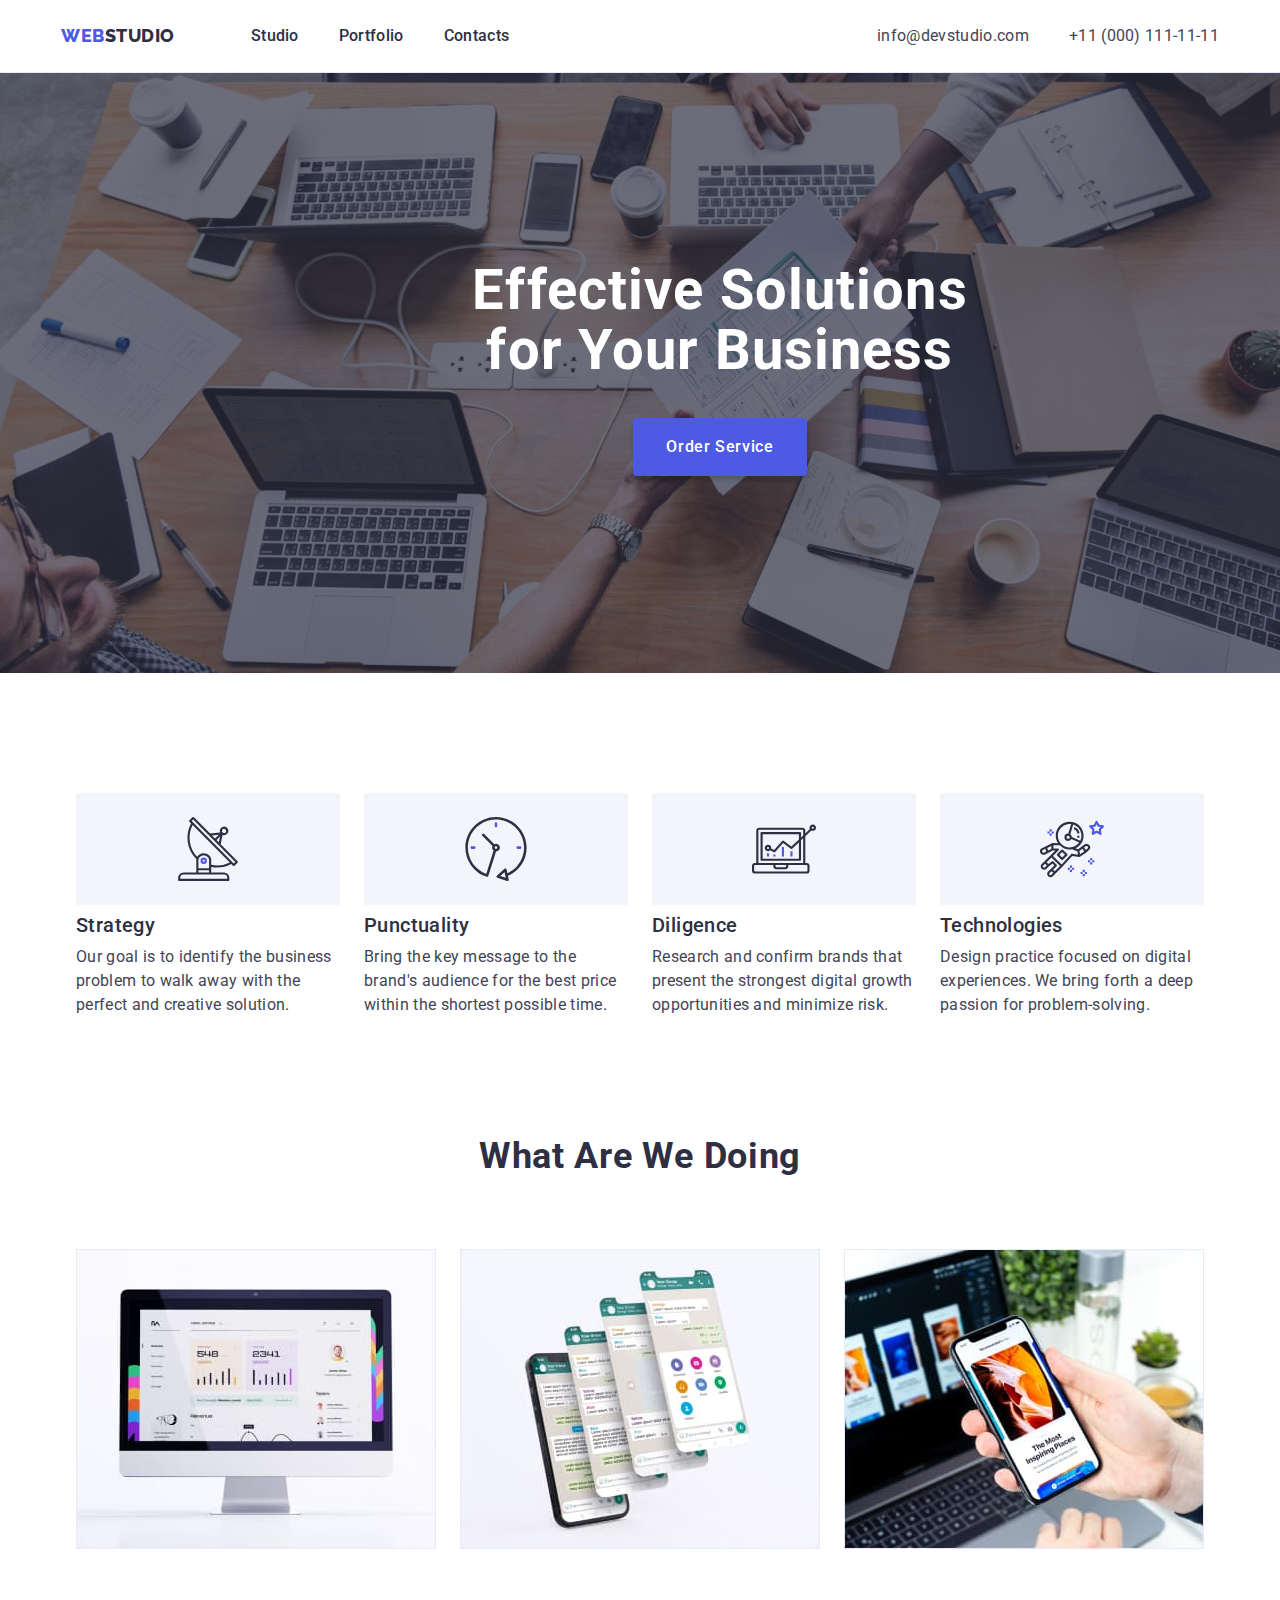
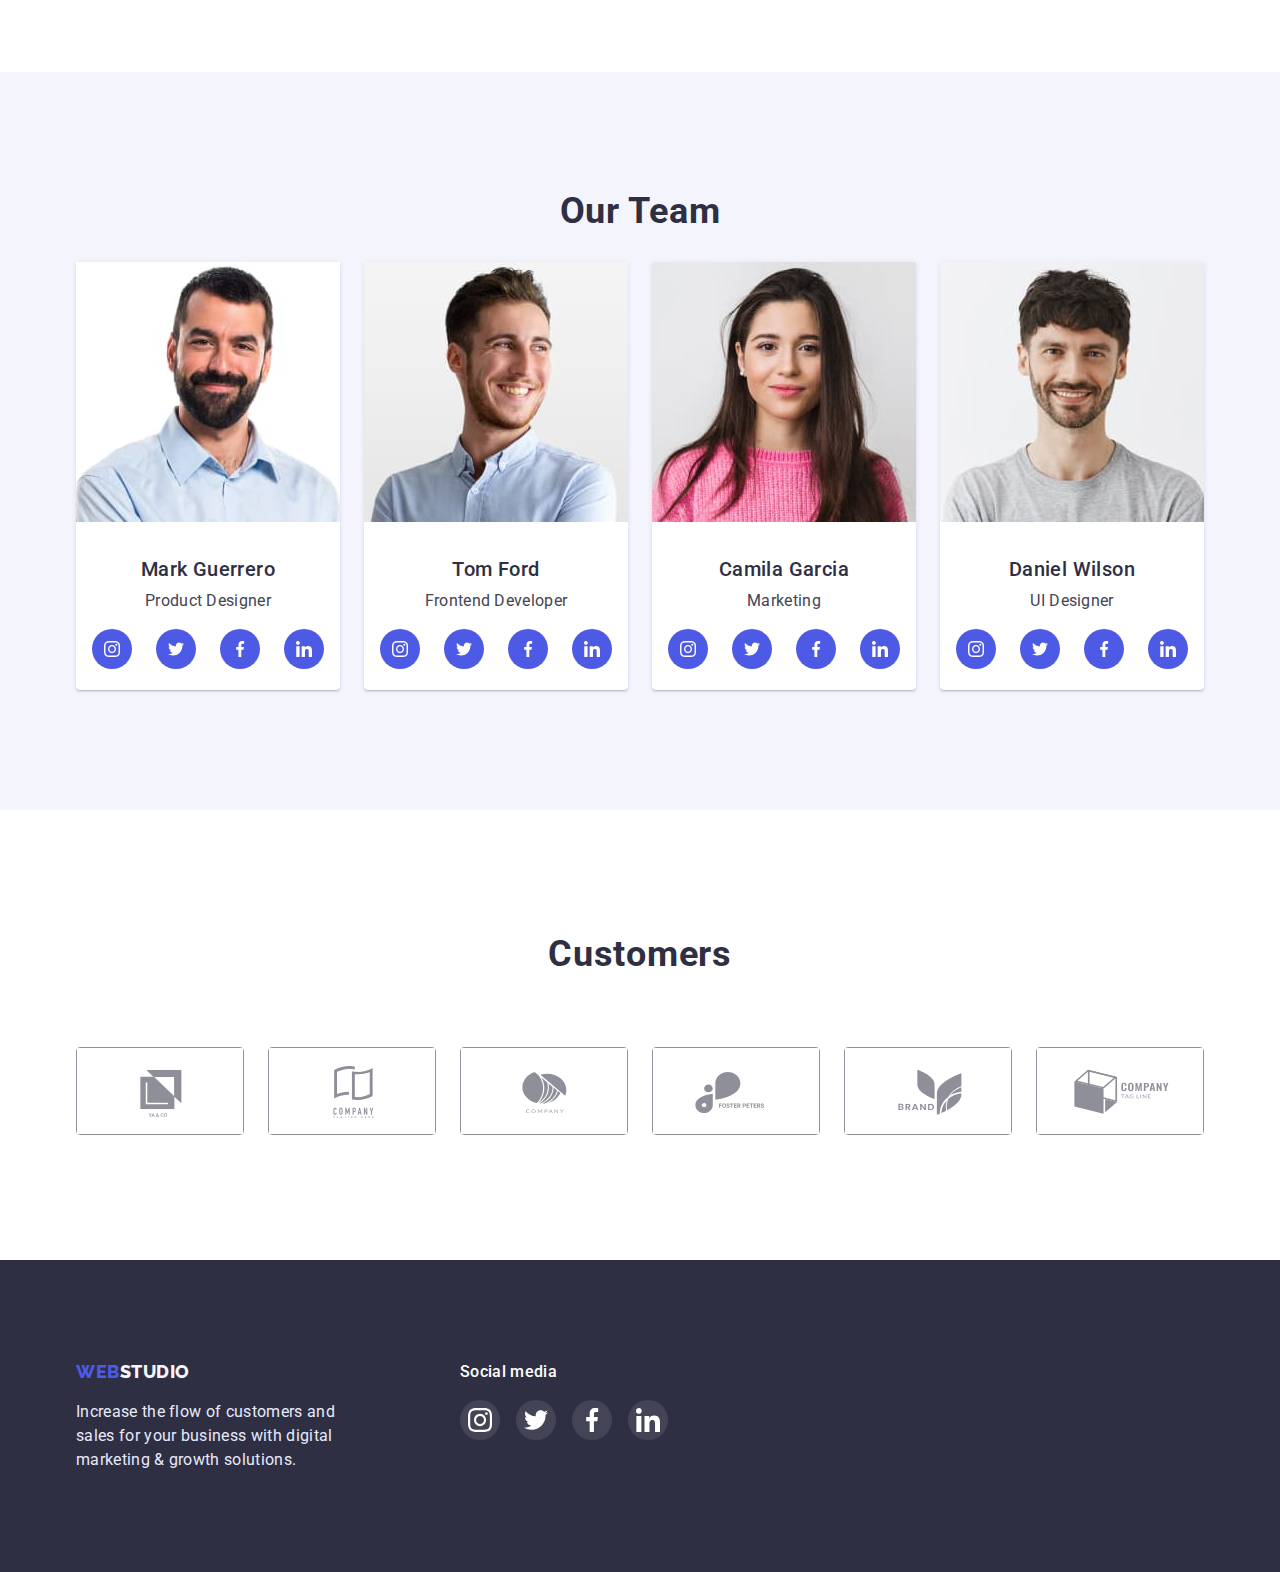
==== index.html @ 6d1bbf0f "Initial commit" ====
<!DOCTYPE html>
<html lang="en">

<head>
    <meta charset="UTF-8">
    <meta http-equiv="X-UA-Compatible" content="IE=edge">
    <meta name="viewport" content="width=device-width, initial-scale=1.0">
    <title>Studio</title>
    <link rel="preconnect" href="https://fonts.googleapis.com">
    <link rel="preconnect" href="https://fonts.gstatic.com" crossorigin>
    <link
        href="https://fonts.googleapis.com/css2?family=Raleway:wght@800&family=Roboto:wght@400;500;700;900&display=swap"
        rel="stylesheet">
    <link rel="stylesheet"
        href="https://cdnjs.cloudflare.com/ajax/libs/modern-normalize/1.1.0/modern-normalize.min.css">
    <link rel="stylesheet" href="./css/main.css">
</head>

<body>

    <header class="header">

        <div class="header-container">
            <nav class="header-nav">
                <a href="./index.html" class="logo">Web<span class="logo-header">Studio</span></a>
                <ul class="header-link list">
                    <li class="item"><a href="./index.html" class="link">Studio</a></li>
                    <li class="item"><a href="./portfolio.html" class="link">Portfolio</a></li>
                    <li class="item"><a href="" class="link">Contacts</a></li>
                </ul>
            </nav>

            <ul class="header-contacts list">
                <li class="item">
                    <a href="mailto:info@devstudio.com" class="contact-link">info@devstudio.com</a>
                </li>
                <li class="item">
                    <a href="tel:+110001111111" class="contact-link">+11 (000) 111-11-11</a>
                </li>
            </ul>
        </div>

    </header>

    <main>

        <section class="hero-section">
            <div class="hero-container">
                <h1 class="hero-text">Effective Solutions for Your Business</h1>
                <button type="button" class="hero-button">Order Service</button>
            </div>
        </section>

        <section class="about-section section">
            <div class="about-container">
                <h2 class="about-text">About section</h2>
                <ul class="about-title list">
                    <li class="item antenna">
                        <h3 class="subtitle no-margin">Strategy</h3>
                        <p class="text no-margin">
                            Our goal is to identify the business
                            problem to walk away with the perfect and creative solution.
                        </p>
                    </li>
                    <li class="item clock">
                        <h3 class="subtitle no-margin">Punctuality</h3>
                        <p class="text no-margin">
                            Bring the key message to the brand's audience for the best price
                            within the shortest possible time.
                        </p>
                    </li>
                    <li class="item diagram">
                        <h3 class="subtitle no-margin">Diligence</h3>
                        <p class="text no-margin">
                            Research and confirm brands that present the strongest digital growth
                            opportunities and minimize risk.
                        </p>
                    </li>
                    <li class="item astronaut">
                        <h3 class="subtitle no-margin">Technologies</h3>
                        <p class="text no-margin">
                            Design practice focused on digital experiences.
                            We bring forth a deep passion for problem-solving.
                        </p>
                    </li>
                </ul>
            </div>
        </section>

        <section class="picture-section section">
            <div class="picture-container">
                <h2 class="picture-title">what are we doing</h2>
                <ul class="picture list">
                    <li class="item">
                        <img class="img" src="./images/img1.jpg" alt="" width="360" height="300">
                    </li>
                    <li class="item">
                        <img class="img" src="./images/img2.jpg" alt="" width="360" height="300">
                    </li>
                    <li class="item">
                        <img class="img" src="./images/img3.jpg" alt="" width="360" height="300">
                    </li>
                </ul>
            </div>
        </section>

        <section class="team-section section">
            <div class="team-container">
                <h2 class="team-title">Our Team</h2>
                <ul class="team-cards list">
                    <li class="item">
                        <img src="./images/person1.jpg" alt="Mark Guerrero">
                        <h3 class="team-name no-margin">Mark Guerrero</h3>
                        <p class="team-job no-margin">Product Designer</p>
                        <div class="team-icon">
                            <ul class="link-list list">
                                <li class="item-icon">
                                    <a href="https://www.instagram.com/" class="icon-link">
                                        <svg class="instagram icon">
                                            <use href="./images/symbol-defs.svg#instagram"></use>
                                        </svg>
                                    </a>
                                </li>
                            
                                <li class="item-icon">
                                    <a href="https://twitter.com/" class="icon-link">
                                        <svg class="twitter icon">
                                            <use href="./images/symbol-defs.svg#twitter"></use>
                                        </svg>
                                    </a>
                                </li>
                            
                                <li class="item-icon">
                                    <a href="https://www.facebook.com/" class="icon-link">
                                        <svg class="facebook icon">
                                            <use href="./images/symbol-defs.svg#facebook"></use>
                                        </svg>
                                    </a>
                            </li>
                            
                                <li class="item-icon">
                                    <a href="https://www.linkedin.com/" class="icon-link">
                                        <svg class="linkedin icon">
                                            <use href="./images/symbol-defs.svg#linkedin"></use>
                                        </svg>
                                    </a>
                                </li>
                            </ul>
                        </div>
                    </li>
                    <li class="item">
                        <img src="./images/person2.jpg" alt="Tom Ford">
                        <h3 class="team-name no-margin">Tom Ford</h3>
                        <p class="team-job no-margin">Frontend Developer</p>
                        <div class="team-icon">
                            <ul class="link-list list">
                                <li class="item-icon">
                                    <a href="https://www.instagram.com/" class="icon-link">
                                        <svg class="instagram icon">
                                            <use href="./images/symbol-defs.svg#instagram"></use>
                                        </svg>
                                    </a>
                                </li>
                                
                                <li class="item-icon">
                                    <a href="https://twitter.com/" class="icon-link">
                                        <svg class="twitter icon">
                                            <use href="./images/symbol-defs.svg#twitter"></use>
                                        </svg>
                                    </a>
                                </li>
                                
                                <li class="item-icon">
                                    <a href="https://www.facebook.com/" class="icon-link">
                                        <svg class="facebook icon">
                                            <use href="./images/symbol-defs.svg#facebook"></use>
                                        </svg>
                                    </a>
                                </li>
                                
                                <li class="item-icon">
                                    <a href="https://www.linkedin.com/" class="icon-link">
                                        <svg class="linkedin icon">
                                            <use href="./images/symbol-defs.svg#linkedin"></use>
                                        </svg>
                                    </a>
                                </li>
                            </ul>
                        </div>
                    </li>
                    <li class="item">
                        <img src="./images/person3.jpg" alt="Camila Garcia">
                        <h3 class="team-name no-margin">Camila Garcia</h3>
                        <p class="team-job no-margin">Marketing</p>
                        <div class="team-icon">
                            <ul class="link-list list">
                                <li class="item-icon">
                                    <a href="https://www.instagram.com/" class="icon-link">
                                        <svg class="instagram icon">
                                            <use href="./images/symbol-defs.svg#instagram"></use>
                                        </svg>
                                    </a>
                                </li>
                                
                                <li class="item-icon">
                                    <a href="https://twitter.com/" class="icon-link">
                                        <svg class="twitter icon">
                                            <use href="./images/symbol-defs.svg#twitter"></use>
                                        </svg>
                                    </a>
                                </li>
                                
                                <li class="item-icon">
                                    <a href="https://www.facebook.com/" class="icon-link">
                                        <svg class="facebook icon">
                                            <use href="./images/symbol-defs.svg#facebook"></use>
                                        </svg>
                                    </a>
                                </li>
                                
                                <li class="item-icon">
                                    <a href="https://www.linkedin.com/" class="icon-link">
                                        <svg class="linkedin icon">
                                            <use href="./images/symbol-defs.svg#linkedin"></use>
                                        </svg>
                                    </a>
                                </li>
                            </ul>
                        </div>
                    </li>
                    <li class="item">
                        <img src="./images/person4.jpg" alt="Daniel Wilson">
                        <h3 class="team-name no-margin">Daniel Wilson</h3>
                        <p class="team-job no-margin">UI Designer</p>
                        <div class="team-icon">
                            <ul class="link-list list">
                                <li class="item-icon">
                                    <a href="https://www.instagram.com/" class="icon-link">
                                        <svg class="instagram icon">
                                            <use href="./images/symbol-defs.svg#instagram"></use>
                                        </svg>
                                    </a>
                                </li>
                                
                                <li class="item-icon">
                                    <a href="https://twitter.com/" class="icon-link">
                                        <svg class="twitter icon">
                                            <use href="./images/symbol-defs.svg#twitter"></use>
                                        </svg>
                                    </a>
                                </li>
                                
                                <li class="item-icon">
                                    <a href="https://www.facebook.com/" class="icon-link">
                                        <svg class="facebook icon">
                                            <use href="./images/symbol-defs.svg#facebook"></use>
                                        </svg>
                                    </a>
                                </li>
                                
                                <li class="item-icon">
                                    <a href="https://www.linkedin.com/" class="icon-link">
                                        <svg class="linkedin icon">
                                            <use href="./images/symbol-defs.svg#linkedin"></use>
                                        </svg>
                                    </a>
                                </li>
                            </ul>
                        </div>
                    </li>
                </ul>
            </div>
        </section>

        <section class="clients-section section">
            <div class="clients-container">
                <h2 class="clients-title">Customers</h2>
                <ul class="clients-list list">
                    <li class="item">
                        <a href="" class="clients-link">
                            <svg class="clients-icon" width="104" height="56">
                                <use href="./images/symbol-defs.svg#client1"></use>
                            </svg>
                        </a>
                    </li>
                    <li class="item">
                        <a href="" class="clients-link">
                            <svg class="clients-icon" width="104" height="56">
                                <use href="./images/symbol-defs.svg#client2"></use>
                            </svg>
                        </a>
                    </li>
                    <li class="item">
                        <a href="" class="clients-link">
                            <svg class="clients-icon" width="104" height="56">
                                <use href="./images/symbol-defs.svg#client3"></use>
                            </svg>
                        </a>
                    </li>
                    <li class="item">
                        <a href="" class="clients-link">
                            <svg class="clients-icon" width="104" height="56">
                                <use href="./images/symbol-defs.svg#client4"></use>
                            </svg>
                        </a>
                    </li>
                    <li class="item">
                        <a href="" class="clients-link">
                            <svg class="clients-icon" width="104" height="56">
                                <use href="./images/symbol-defs.svg#client5"></use>
                            </svg>
                        </a>
                    </li>
                    <li class="item">
                        <a href="" class="clients-link">
                            <svg class="clients-icon" width="104" height="56">
                                <use href="./images/symbol-defs.svg#client6"></use>
                            </svg>
                        </a>
                    </li>
                </ul>
            </div>
        </section>

    </main>

    <footer class="page-footer">

        <div class="footer-container">
            <div class="footer-title">
                <a href="./index.html" class="logo">Web<span class="logo-footer">Studio</span></a>
                <p class="text-footer">
                    Increase the flow of customers and sales for your business
                    with digital marketing & growth solutions.
                </p>
            </div>

            <div class="social-links">
                <p class="social-title">Social media</p>
                <ul class="social-list list">
                    <li class="item">
                        <a href="https://www.instagram.com/" class="link-footer">
                            <svg class="instagram icon">
                                <use href="./images/symbol-defs.svg#instagram"></use>
                            </svg>
                        </a>
                    </li>
                    <li class="item">
                        <a href="https://twitter.com/" class="link-footer">
                            <svg class="twitter icon">
                                <use href="./images/symbol-defs.svg#twitter"></use>
                            </svg>
                        </a>
                    </li>
                    <li class="item">
                        <a href="https://www.facebook.com/" class="link-footer">
                            <svg class="facebook icon">
                                <use href="./images/symbol-defs.svg#facebook"></use>
                            </svg>
                        </a>
                    </li>
                    <li class="item">
                        <a href="https://www.linkedin.com/" class="link-footer">
                            <svg class="linkedin icon">
                                <use href="./images/symbol-defs.svg#linkedin"></use>
                            </svg>
                        </a>
                    </li>
                </ul>
            </div>
        </div>

    </footer>
</body>

</html>
---- css/main.css ----
:root {
    --primary-text-color: #2E2F42;
    --primary-white-color: #FFFFFF;
    --title-text-color: #434455;
    --accent-color: #4D5AE5;
    --hover-color: #404BBF;
    --background-team: #F4F4FD;
    --accent-button: rgba(46, 47, 66, 0.7);
    --background-button: rgba(0, 0, 0, 0.15);
    --clients-button-color: #8E8F99;
    --footer-text-color: #E7E9FC;
    --footer-link-color: #31D0AA;
}

body {
    font-family: 'Roboto', sans-serif;
    font-size: 14px;
    color: var(--primary-text-color);
    background-color: var(--primary-white-color);
}

/*--utilities--*/

.no-margin {
    margin-top: 0;
    margin-bottom: 0;
}

.list {
    padding: 0;
    margin: 0;
    list-style: none;
}

.section {
    padding-top: 120px;
    padding-bottom: 120px;
}

/*--header--*/

.header {
    border-bottom: 1px solid #E7E9FC;
    box-shadow: 0px 2px 1px rgba(46, 47, 66, 0.08), 0px 1px 1px rgba(46, 47, 66, 0.16), 0px 1px 6px rgba(46, 47, 66, 0.08);
}

.header-container {
    display: flex;
    align-items: center;

    margin-left: auto;
    margin-right: auto;

    width: 1158px;
}

.header-nav {
    display: flex;
    align-items: center;
}

.logo {
    padding-top: 24px;
    padding-bottom: 24px;

    font-family: 'Raleway';
    font-weight: 800;
    font-size: 18px;
    text-decoration: none;
    line-height: 1.33;
    letter-spacing: 0.03em;

    text-transform: uppercase;

    color: var(--accent-color);

}

.logo-header {
    color: var(--primary-text-color);
}

.header-link {
    display: flex;
}

.header-link .item:first-child {
    margin-left: 76px;
}

.header-link .link {
    display: block;
    padding-top: 24px;
    padding-bottom: 24px;
}

.header-link .item+.item {
    margin-left: 40px;
}

.link {
    font-weight: 500;
    font-size: 16px;
    line-height: 1.5;
    letter-spacing: 0.02em;

    vertical-align: top;
    text-decoration: none;

    color: var(--primary-text-color);

}

.link:hover,
.link:focus {
    color: var(--hover-color);
}

.header-contacts {
    display: flex;
    margin-left: auto;
}

.header-contacts .item:not(:last-child) {
    margin-right: 40px;
}

.contact-link {
    display: inline-block;
    padding-top: 24px;
    padding-bottom: 24px;

    text-decoration: none;
    font-weight: 400;
    font-size: 16px;
    line-height: 1.5;
    letter-spacing: 0.02em;
    color: var(--title-text-color);
}

.contact-link:hover,
.contact-link:focus {
    color: var(--hover-color);
}




/*--- main ---*/



.hero-section {
    width: 1440px;
    height: 600px;

    background-color: var(--primary-text-color);
    background-image: linear-gradient(to right,
            rgba(46, 47, 66, 0.7),
            rgba(46, 47, 66, 0.7)),
        url(../images/people-office.jpg);
    background-size: cover;

    margin-right: auto;
    margin-left: auto;
}

.hero-container {
    max-width: 1440px;

    padding-top: 188px;
    padding-bottom: 188px;

    margin-left: auto;
    margin-right: auto;

    text-align: center;


}

.container {
    width: 1158px;

    margin-right: auto;
    margin-left: auto;

    padding-top: 188px;
    padding-bottom: 188px;

    text-align: center;
}

.hero-text {
    font-weight: 700;
    font-size: 56px;
    line-height: 1.07;

    width: 496px;

    margin-top: 0;
    margin-left: auto;
    margin-right: auto;


    text-align: center;
    letter-spacing: 0.02em;

    color: var(--primary-white-color);
}

.hero-button {
    display: inline-block;

    min-width: 169px;

    padding: 16px 32px;

    font-weight: 500;
    font-size: 16px;
    line-height: 1.5;
    text-align: center;
    align-items: center;
    letter-spacing: 0.04em;

    box-shadow: 0px 4px 4px rgba(0, 0, 0, 0.15);
    border-radius: 4px;

    border: 1px solid transparent;
    cursor: pointer;

    color: var(--primary-white-color);
    background-color: var(--accent-color);
}

.hero-button:hover,
.hero-button:focus {
    background-color: var(--hover-color);
}




/*--- about section ---*/



.about-section {}

.about-container {
    width: 1158px;

    margin-right: auto;
    margin-left: auto;

    padding-right: 15px;
    padding-left: 15px;
}

.about-text {
    display: none;
    visibility: hidden;
}

.about-title {
    display: flex;
}

.div-icon {
    width: 264px;
    height: 112px;

    margin-bottom: 8px;

    background-color: var(--background-team);
}

.about-title .item {
    width: 264px;
    height: 224px;
}

.about-title .item:before {
    content: "";
    display: block;

    height: 112px;

    margin-bottom: 8px;


    background-repeat: no-repeat;
    background-color: var(--background-team);
    background-position: center;

}

.antenna:before {
    background-image: url(../images/antenna.svg);
}

.clock:before {
    background-image: url(../images/clock.svg);
}

.diagram::before {
    background-image: url(../images/diagram.svg);
}

.astronaut::before {
    background-image: url(../images/astronaut.svg);
}





.about-title .item:not(:last-child) {
    margin-right: 24px;
}

.subtitle {
    margin-bottom: 8px;

    font-weight: 500;
    font-size: 20px;
    line-height: 1.2;
    letter-spacing: 0.02em;

    color: var(--primary-text-color)
}

.text {
    font-size: 16px;

    line-height: 24px;
    letter-spacing: 0.02em;

    color: var(--title-text-color)
}




/*--- Picture section ---*/



.picture-section {
    padding-top: 0;
}

.picture-container {
    width: 1158px;

    margin-left: auto;
    margin-right: auto;

    padding-left: 15px;
    padding-right: 15px;
}

.picture-title {
    margin-top: 0;
    margin-bottom: 72px;

    font-weight: 700;
    font-size: 36px;

    line-height: 1.11;
    text-align: center;
    letter-spacing: 0.02em;
    text-transform: capitalize;

    color: var(--primary-text-color);
}

.picture {
    display: flex;
}

.picture .item {
    display: block;
}

.picture .item:not(:last-child) {
    margin-right: 24px;
}





/*--- Team section ---*/




.team-section {
    background-color: var(--background-team);
}

.team-container {
    width: 1158px;

    margin-left: auto;
    margin-right: auto;

    padding-left: 15px;
    padding-right: 15px;
}

.team-title {
    margin-top: 0;

    font-weight: 700;
    font-size: 36px;
    line-height: 1.11;

    text-align: center;
    letter-spacing: 0.02em;
    text-transform: capitalize;

    color: var(--primary-text-color)
}

.team-cards {
    display: flex;
}

.team-cards .item {
    width: 264;
    height: 428px;

    background-color: var(--primary-white-color);
    box-shadow: 0px 1px 6px rgba(46, 47, 66, 0.08), 0px 1px 1px rgba(46, 47, 66, 0.16), 0px 2px 1px rgba(46, 47, 66, 0.08);
    border-radius: 0px 0px 4px 4px;
}

.team-cards .item:not(:last-child) {
    margin-right: 24px;
}

.team-name {
    font-weight: 500;
    font-size: 20px;

    line-height: 1.2;
    text-align: center;
    letter-spacing: 0.02em;

    color: var(--primary-text-color);
}

.item .team-name {
    margin-top: 32px;
}

.team-job {
    margin-top: 8px;

    font-weight: 400;
    font-size: 16px;
    line-height: 1.5;

    text-align: center;
    letter-spacing: 0.02em;

    color: var(--title-text-color);
}

.team-icon {
    margin-top: 8px;
}

.item-icon {
    width: 40px;
    height: 40px;
}

.link-list {
    display: flex;
    justify-content: center;
}

.item-icon + .item-icon {
    margin-left: 24px;
}

.icon-link {
    display: flex;
   
    width: 100%;
    height: 100%;

    padding: 12px;
    margin-top: 8px;

    border: none;
    border-radius: 50%;
    cursor: pointer;

    fill: var(--primary-white-color);
    background-color: var(--accent-color);
}

.icon-link .icon {
    width: 16px;
    height: 16px;
}

.icon-link:hover,
.icon-link:focus {
    background-color: var(--hover-color);
}








/*--- Clients section ---*/



.clients-section {
    padding-top: 125px;
    padding-bottom: 125px;
}

.clients-container {
    width: 1158px;

    margin-left: auto;
    margin-right: auto;

    padding-left: 15px;
    padding-right: 15px;
}

.clients-title {
    margin-top: 0;
    margin-bottom: 72px;

    font-weight: 700;
    font-size: 36px;
    line-height: 1.11;
    text-align: center;
    letter-spacing: 0.02em;
    
    text-transform: capitalize;

    color: var(--primary-text-color);
}

.clients-list {
    display: flex;
}

.clients-list .item {
    width: 168px;
    height: 88px;
    
    border: 1px solid var(--clients-button-color);
    border-radius: 4px;

}

.clients-list .item:not(:last-child) {
    margin-right: 24px;
}

.clients-link {
    display: flex;
    justify-content: center;
    align-items: center;
    
    width: 100%;
    height: 100%;
    
    cursor: pointer;

    fill: var(--clients-button-color);
    background-color: var(--primary-white-color);
}

.clients-link:hover,
.clients-link:focus {
    fill: var(--hover-color);
}

.clients-list .item:hover,
.clients-list .item:focus {
    border-color: var(--hover-color);
}

.clients-icon {
    width: 104px;
    height: 56px;
}


/*--- Footer ---*/




.page-footer {
    padding-top: 100px;
    padding-bottom: 100px;
    
    background-color: var(--primary-text-color);
}


.footer-container {
    width: 1158px;

    display: flex;

    margin-right: auto;
    margin-left: auto;

    padding-left: 15px;
    padding-right: 15px;
}

.footer-div {

}


.logo-footer {
    font-weight: 800;
    font-size: 18px;
    line-height: 1.16;

    align-items: center;
    letter-spacing: 0.03em;
    text-transform: uppercase;

    color: var(--background-team);
}


.text-footer {
    font-weight: 400;
    font-size: 16px;
    line-height: 1.5;
    letter-spacing: 0.02em;

    display: flex;

    margin: 0;

    margin-top: 16px;

    width: 264px;

    color: var(--footer-text-color);

}

.social-links {
    margin-left: 120px;
}

.social-title {
    margin-top: 0;
    margin-bottom: 16px;

    font-weight: 500;
    font-size: 16px;
    line-height: 1.5;
    letter-spacing: 0.02em;

    color: var(--primary-white-color);
}

.social-list {
    display: flex;
}

.social-list .item {
    width: 40px;
    height: 40px;

}

.link-footer:hover,
.link-footer:focus {
    background-color: var(--footer-link-color)
}



.social-list .item:not(:last-child) {
    margin-right: 16px;
}

.link-footer {
    fill: var(--primary-white-color);

    width: 100%;
    height: 100%;

    cursor: pointer;

    border: none;
    border-radius: 50%;

    padding: 0;
    margin: 0;

    display: flex;
    justify-content: center;
    align-items: center;

    background-color: rgba(255, 255, 255, 0.1);
}

.link-footer .icon {
    width: 24px;
    height: 24px;
}
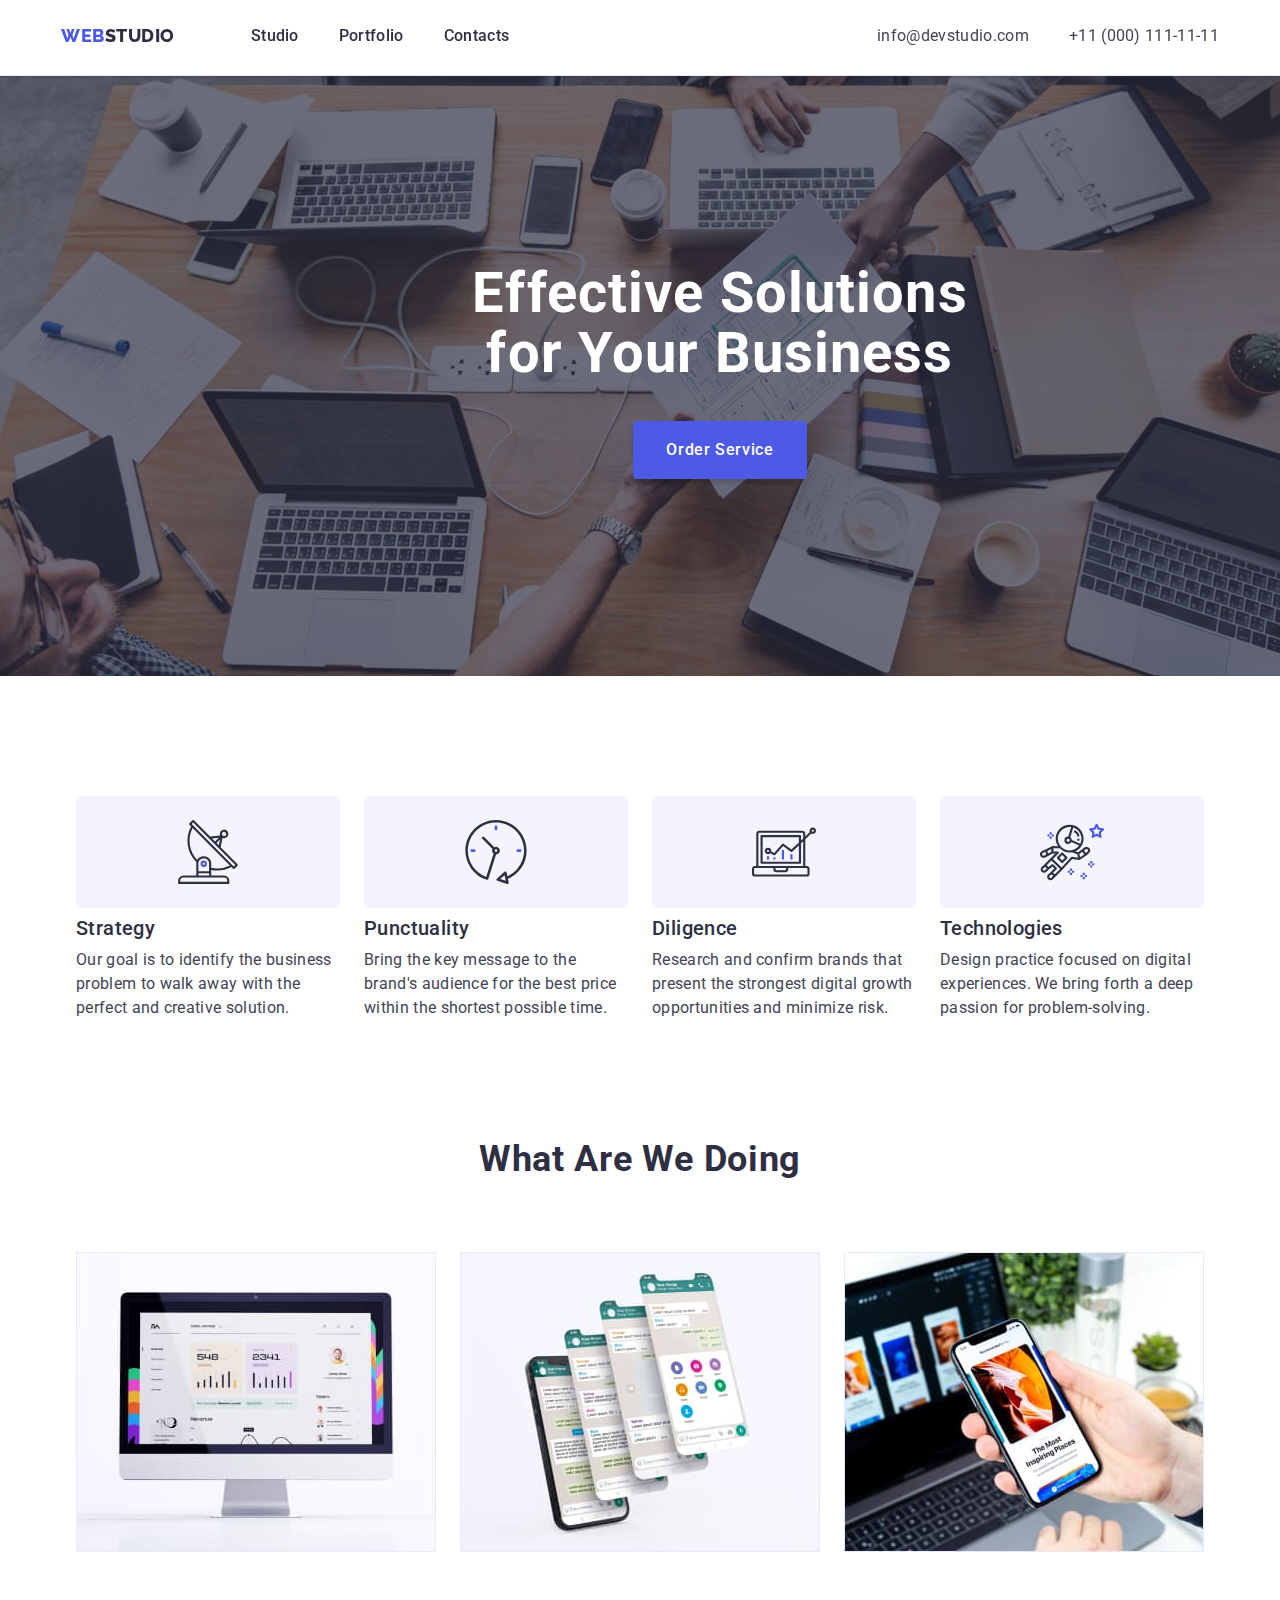
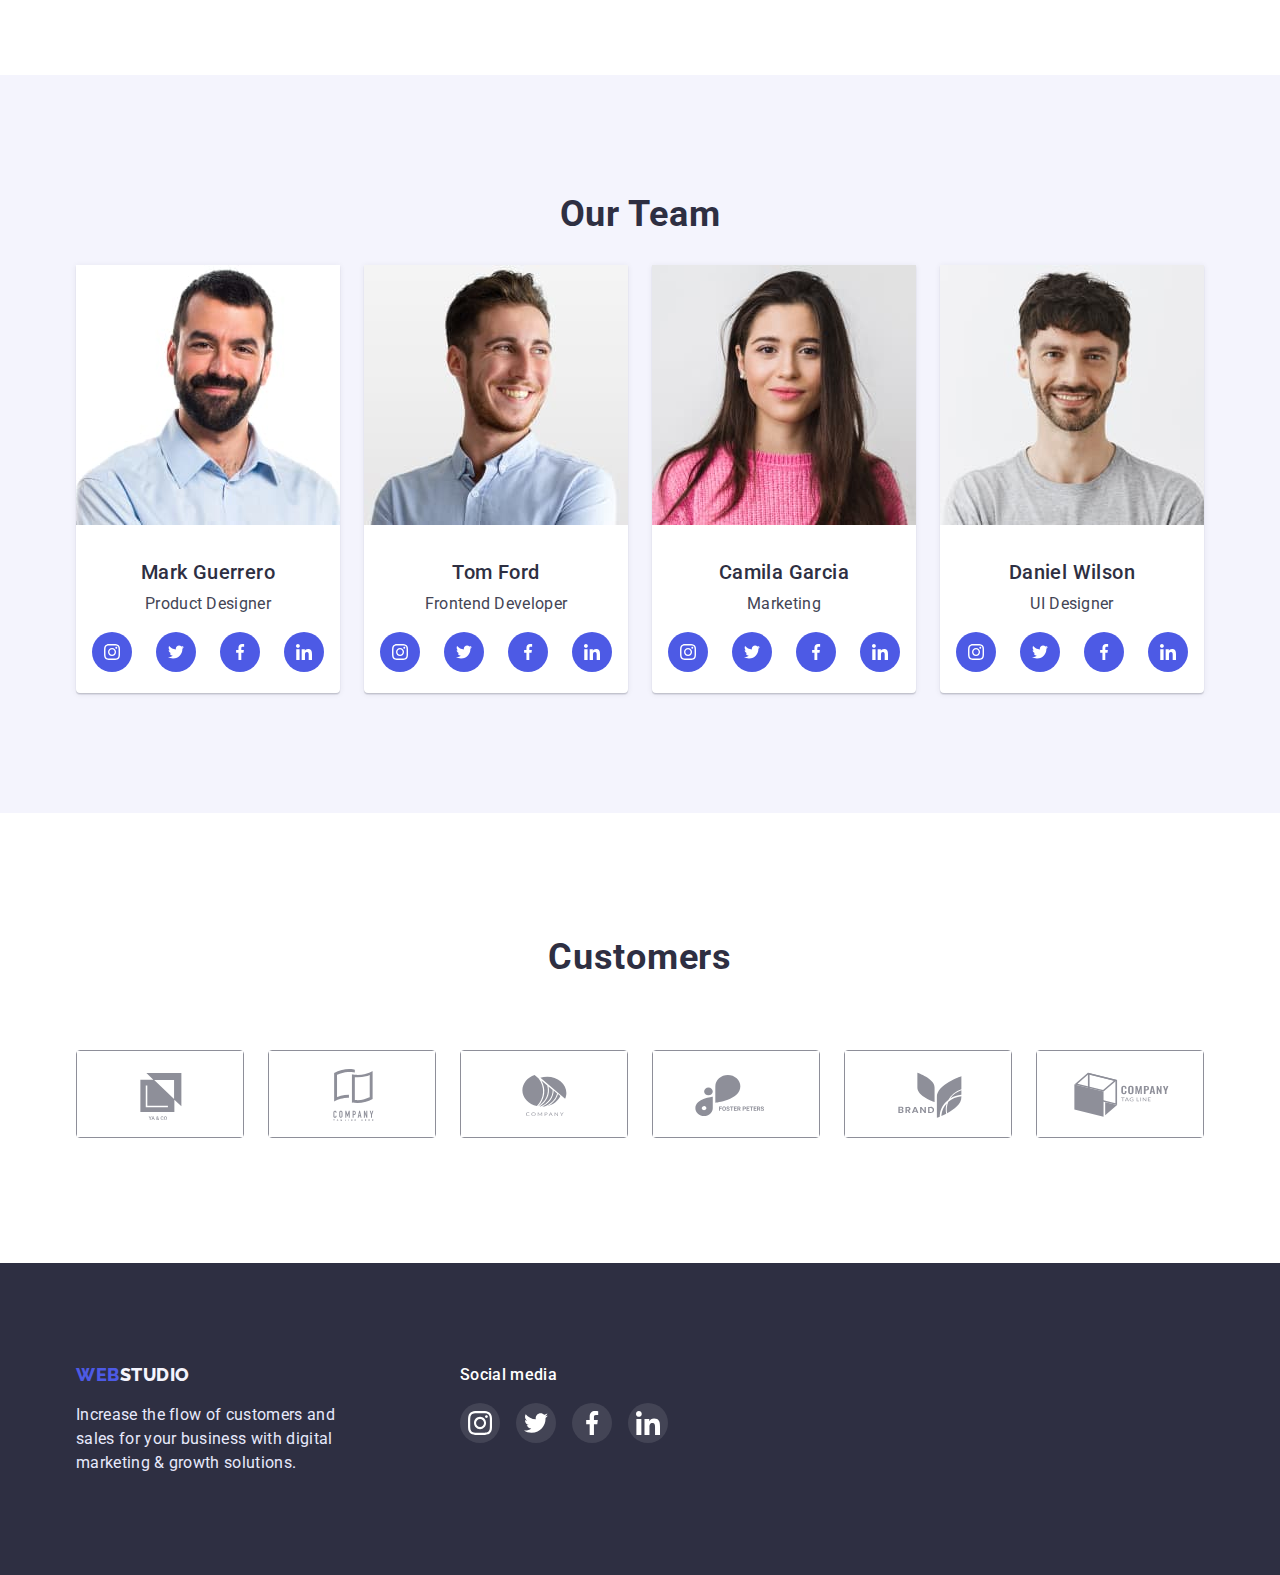
==== commit f29b31fc: "update html and css" ====
--- a/index.html
+++ b/index.html
@@ -47,7 +47,7 @@
         <section class="hero-section">
             <div class="hero-container">
                 <h1 class="hero-text">Effective Solutions for Your Business</h1>
-                <button type="button" class="hero-button">Order Service</button>
+                <button type="button" class="hero-button" data-modal-open>Order Service</button>
             </div>
         </section>
 
@@ -371,6 +371,25 @@
         </div>
 
     </footer>
+
+    <div class="backdrop is-hidden" data-modal>
+        <div class="modal">
+            <button data-modal-close type="button" class="button-modal">
+                <svg class="icon-close" width="8px" height="8px">
+                    <use href="./images/symbol-defs.svg#close-modal"></use>
+                </svg>
+            </button>
+        </div>
+    </div>
+
+    <script>
+        const { height: pageHeaderHeight } = document
+            .querySelector(".header")
+            .getBoundingClientRect();
+
+        document.body.style.paddingTop = `${pageHeaderHeight}px`;
+    </script>
+    <script src="./js/modal.js"></script>
 </body>
 
 </html>--- a/css/main.css
+++ b/css/main.css
@@ -10,6 +10,9 @@
     --clients-button-color: #8E8F99;
     --footer-text-color: #E7E9FC;
     --footer-link-color: #31D0AA;
+    --border-icon-color: #D0D2E3;
+
+    --timing-function: cubic-bezier(0.4, 0, 0.2, 1);
 }
 
 body {
@@ -40,8 +43,19 @@
 /*--header--*/
 
 .header {
+    position: fixed;
+    z-index: 1;
+    
+
+    width: 100%;
+    min-height: 76px;
+
+    top: 0;
+    left: 0;
+
     border-bottom: 1px solid #E7E9FC;
     box-shadow: 0px 2px 1px rgba(46, 47, 66, 0.08), 0px 1px 1px rgba(46, 47, 66, 0.16), 0px 1px 6px rgba(46, 47, 66, 0.08);
+    background-color: var(--primary-white-color)
 }
 
 .header-container {
@@ -107,6 +121,10 @@
     vertical-align: top;
     text-decoration: none;
 
+    position: relative;
+
+    transition: 250ms var(--timing-function);
+
     color: var(--primary-text-color);
 
 }
@@ -114,6 +132,35 @@
 .link:hover,
 .link:focus {
     color: var(--hover-color);
+}
+
+.link:active {
+    background-color: var(--hover-color);
+    
+}
+
+.link::after {
+    content: '';
+    display: block;
+
+    position: absolute;
+
+    border-radius: 2px;
+
+    width: 100%;
+    height: 4px;
+
+    left: 0;
+    bottom: 0;
+
+    transform: scaleX(0);
+    transition: transform 250ms var(--timing-function);
+
+    background-color: var(--hover-color);
+}
+
+.link:hover::after {
+    transform: scaleX(1);
 }
 
 .header-contacts {
@@ -135,6 +182,9 @@
     font-size: 16px;
     line-height: 1.5;
     letter-spacing: 0.02em;
+
+    transition: 250ms var(--timing-function);
+
     color: var(--title-text-color);
 }
 
@@ -142,6 +192,7 @@
 .contact-link:focus {
     color: var(--hover-color);
 }
+
 
 
 
@@ -229,6 +280,10 @@
     border: 1px solid transparent;
     cursor: pointer;
 
+    transition: background-color 250ms var(--timing-function),
+    250ms var(--timing-function);
+
+
     color: var(--primary-white-color);
     background-color: var(--accent-color);
 }
@@ -236,8 +291,81 @@
 .hero-button:hover,
 .hero-button:focus {
     background-color: var(--hover-color);
-}
-
+    color: var(--background-team);
+}
+
+.backdrop {
+    position: fixed;
+
+    width: 100%;
+    height: 100%;
+
+    top: 0;
+    left: 0;
+
+    background-color: rgba(46, 47, 66, 0.7)
+}
+
+.backdrop.is-hidden {
+    opacity: 0;
+    pointer-events: none;
+}
+
+.backdrop.is-hidden .modal {
+    transform: translate(-50%, -50%) scale(1.1);
+}
+
+.modal {
+    min-width: 408px;
+    min-height: 576px;
+
+    position: absolute;
+    top: 50%;
+    left: 50%;
+
+    transform: translate(-50%, -50%) scale(1);
+    transition: 250ms var(--timing-function);
+
+    background-color:  var(--primary-white-color);
+}
+
+
+.button-modal {
+    position: absolute;
+    
+    top:24px;
+    right:24px;
+
+    width: 24px;
+    height: 24px;
+
+    cursor: pointer;
+
+    border: 1px solid var(--border-icon-color);
+    border-radius: 50%;
+
+    padding: 0;
+
+    transition: background-color 250ms var(--timing-function);
+
+    background-color: var(--footer-text-color);
+    
+
+}
+
+.button-modal:hover,
+.button-modal:focus {
+    background-color: var(--hover-color);
+}
+
+.button-modal:hover .icon-close,
+.button-modal:focus .icon-close {
+    fill: var(--primary-white-color);
+}
+
+.icon-close {
+    transition: fill var(--timing-function);
+}
 
 
 
@@ -245,7 +373,9 @@
 
 
 
-.about-section {}
+.about-section {
+
+}
 
 .about-container {
     width: 1158px;
@@ -498,7 +628,10 @@
 
     border: none;
     border-radius: 50%;
+
     cursor: pointer;
+
+    transition: background-color 250ms var(--timing-function);
 
     fill: var(--primary-white-color);
     background-color: var(--accent-color);
@@ -565,6 +698,8 @@
     
     border: 1px solid var(--clients-button-color);
     border-radius: 4px;
+
+    transition: border-color 250ms var(--timing-function);
 
 }
 
@@ -582,6 +717,8 @@
     
     cursor: pointer;
 
+    transition: fill 250ms var(--timing-function);
+
     fill: var(--clients-button-color);
     background-color: var(--primary-white-color);
 }
@@ -718,6 +855,8 @@
     justify-content: center;
     align-items: center;
 
+    transition: 250ms var(--timing-function);
+
     background-color: rgba(255, 255, 255, 0.1);
 }
 
